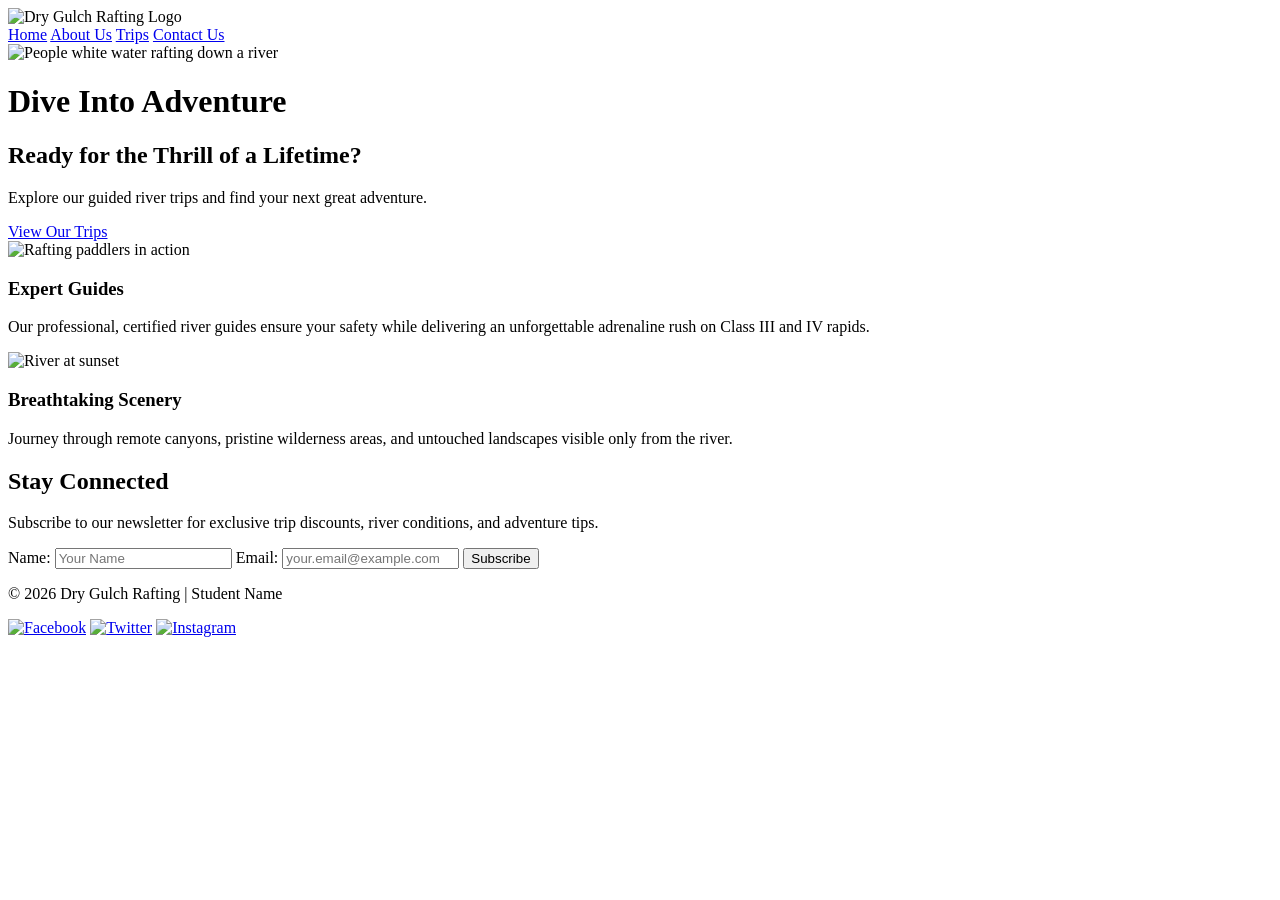
==== wwr/index.html @ 4033ba97 "week 6" ====
<!DOCTYPE html>
<html lang="en">

<head>
    <meta charset="UTF-8">
    <meta name="viewport" content="width=device-width, initial-scale=1.0">
    <title>White Water Rafting Home | Dry Gulch Rafting</title>
    <meta name="description"
      content="Experience thrilling white water rafting adventures with Dry Gulch Rafting. Book your trip today and explore our guided river expeditions!">
    <link rel="stylesheet" href="styles/rafting.css">
</head>

<body>
    <header>
        <img src="images/logo.png" alt="Dry Gulch Rafting Logo">
        <nav>
            <a href="index.html">Home</a>
            <a href="about.html">About Us</a>
            <a href="trips.html">Trips</a>
            <a href="contact.html">Contact Us</a>
        </nav>
    </header>

    <main>
        <!-- Hero Section -->
        <div class="hero">
            <img src="images/hero-home.jpg" alt="People white water rafting down a river">
            <h1>Dive Into Adventure</h1>
        </div>

        <!-- Call to Action Section -->
        <section class="cta-banner">
            <h2>Ready for the Thrill of a Lifetime?</h2>
            <p>Explore our guided river trips and find your next great adventure.</p>
            <a href="trips.html" class="cta-button">View Our Trips</a>
        </section>

        <!-- Purpose and Offerings Grid -->
        <section class="home-grid">
            <div class="grid-card">
                <img src="images/rafting-paddle.jpg" alt="Rafting paddlers in action">
                <h3>Expert Guides</h3>
                <p>Our professional, certified river guides ensure your safety while delivering an
                    unforgettable adrenaline rush on Class III and IV rapids.</p>
            </div>
            <div class="grid-card">
                <img src="images/rafting-sunset.jpg" alt="River at sunset">
                <h3>Breathtaking Scenery</h3>
                <p>Journey through remote canyons, pristine wilderness areas, and untouched
                    landscapes visible only from the river.</p>
            </div>
        </section>

        <!-- Newsletter Sign-Up Form -->
        <section class="newsletter">
            <h2>Stay Connected</h2>
            <p>Subscribe to our newsletter for exclusive trip discounts, river conditions, and
                adventure tips.</p>
            <form action="#" method="post">
                <label for="name">Name:</label>
                <input type="text" id="name" name="name" required placeholder="Your Name">

                <label for="email">Email:</label>
                <input type="email" id="email" name="email" required
                  placeholder="your.email@example.com">

                <button type="submit">Subscribe</button>
            </form>
        </section>
    </main>

    <footer>
        <p>&copy; 2026 Dry Gulch Rafting | Student Name</p>
        <nav class="sociallinks">
            <a href="https://facebook.com" target="_blank"><img src="images/facebook.png"
                  alt="Facebook"></a>
            <a href="https://twitter.com" target="_blank"><img src="images/twitter.png"
                  alt="Twitter"></a>
            <a href="https://instagram.com" target="_blank"><img src="images/instagram.png"
                  alt="Instagram"></a>
        </nav>
    </footer>
</body>

</html>
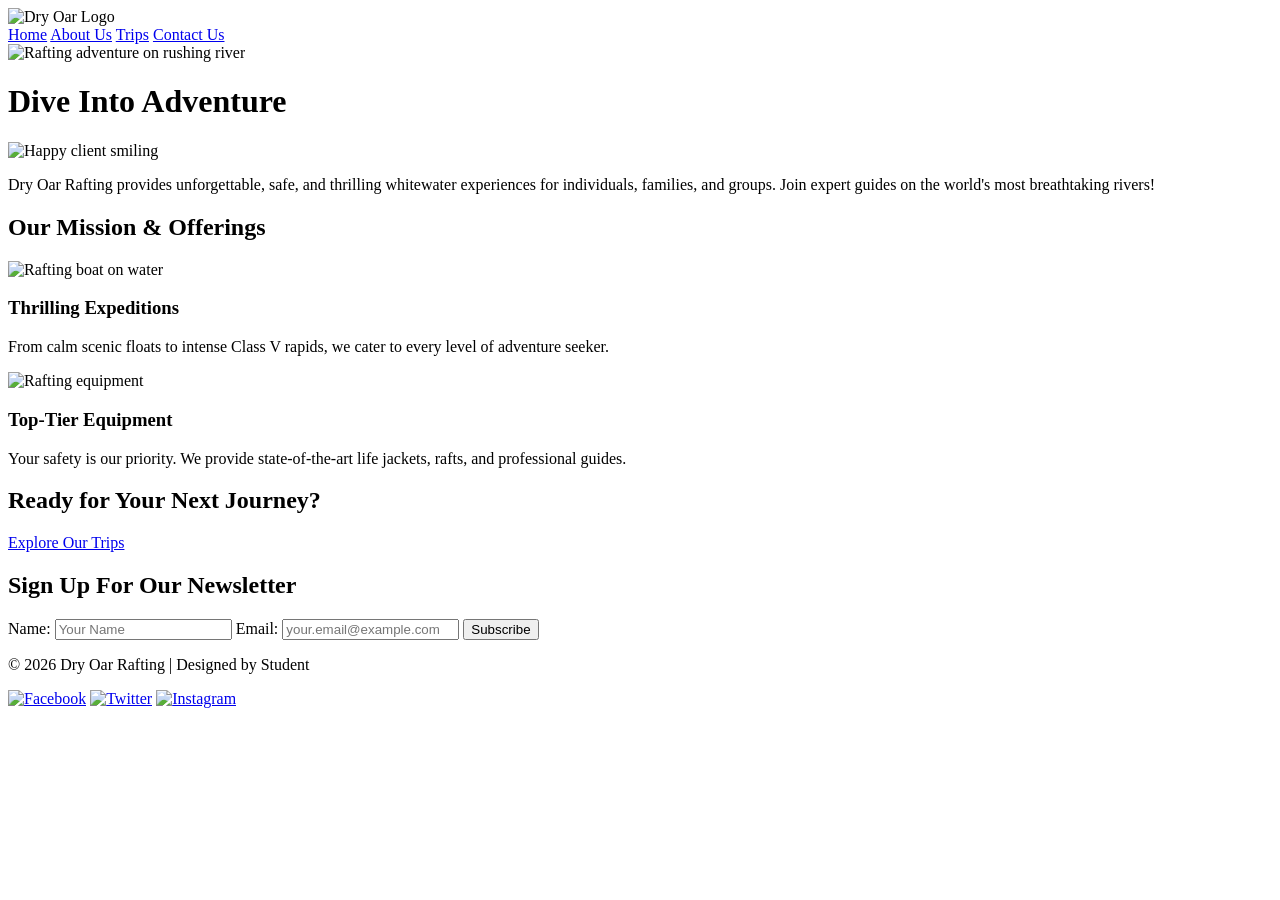
==== commit 0250dedb: "week 6 project" ====
--- a/wwr/index.html
+++ b/wwr/index.html
@@ -4,15 +4,15 @@
 <head>
     <meta charset="UTF-8">
     <meta name="viewport" content="width=device-width, initial-scale=1.0">
-    <title>White Water Rafting Home | Dry Gulch Rafting</title>
+    <title>Whitewater Rafting Home | Dry Oar Rafting</title>
     <meta name="description"
-      content="Experience thrilling white water rafting adventures with Dry Gulch Rafting. Book your trip today and explore our guided river expeditions!">
+      content="Experience the thrill of whitewater rafting with Dry Oar Rafting. Book your adventure, check out our trips, and join our newsletter today!">
     <link rel="stylesheet" href="styles/rafting.css">
 </head>
 
 <body>
     <header>
-        <img src="images/logo.png" alt="Dry Gulch Rafting Logo">
+        <img src="images/logo.png" alt="Dry Oar Logo">
         <nav>
             <a href="index.html">Home</a>
             <a href="about.html">About Us</a>
@@ -22,61 +22,68 @@
     </header>
 
     <main>
-        <!-- Hero Section -->
+        <!-- Hero Section with Absolute Positioned Heading -->
         <div class="hero">
-            <img src="images/hero-home.jpg" alt="People white water rafting down a river">
+            <img src="images/hero.jpg" alt="Rafting adventure on rushing river">
             <h1>Dive Into Adventure</h1>
+            <article>
+                <img src="images/happy-client.jpg" alt="Happy client smiling">
+                <p>Dry Oar Rafting provides unforgettable, safe, and thrilling whitewater
+                    experiences for individuals, families, and groups. Join expert guides on the
+                    world's most breathtaking rivers!</p>
+            </article>
         </div>
 
-        <!-- Call to Action Section -->
-        <section class="cta-banner">
-            <h2>Ready for the Thrill of a Lifetime?</h2>
-            <p>Explore our guided river trips and find your next great adventure.</p>
-            <a href="trips.html" class="cta-button">View Our Trips</a>
-        </section>
-
-        <!-- Purpose and Offerings Grid -->
+        <!-- History / Purpose Section using CSS Grid -->
         <section class="home-grid">
-            <div class="grid-card">
-                <img src="images/rafting-paddle.jpg" alt="Rafting paddlers in action">
-                <h3>Expert Guides</h3>
-                <p>Our professional, certified river guides ensure your safety while delivering an
-                    unforgettable adrenaline rush on Class III and IV rapids.</p>
-            </div>
-            <div class="grid-card">
-                <img src="images/rafting-sunset.jpg" alt="River at sunset">
-                <h3>Breathtaking Scenery</h3>
-                <p>Journey through remote canyons, pristine wilderness areas, and untouched
-                    landscapes visible only from the river.</p>
+            <h2>Our Mission & Offerings</h2>
+            <div class="grid-container">
+                <div class="grid-card">
+                    <img src="images/rafting-boat.jpg" alt="Rafting boat on water">
+                    <h3>Thrilling Expeditions</h3>
+                    <p>From calm scenic floats to intense Class V rapids, we cater to every level of
+                        adventure seeker.</p>
+                </div>
+                <div class="grid-card">
+                    <img src="images/rafting-gear.jpg" alt="Rafting equipment">
+                    <h3>Top-Tier Equipment</h3>
+                    <p>Your safety is our priority. We provide state-of-the-art life jackets, rafts,
+                        and professional guides.</p>
+                </div>
             </div>
         </section>
 
-        <!-- Newsletter Sign-Up Form -->
-        <section class="newsletter">
-            <h2>Stay Connected</h2>
-            <p>Subscribe to our newsletter for exclusive trip discounts, river conditions, and
-                adventure tips.</p>
-            <form action="#" method="post">
-                <label for="name">Name:</label>
-                <input type="text" id="name" name="name" required placeholder="Your Name">
+        <!-- Call to Action & Newsletter -->
+        <section class="cta-newsletter">
+            <div class="cta-box">
+                <h2>Ready for Your Next Journey?</h2>
+                <a href="trips.html" class="cta-button">Explore Our Trips</a>
+            </div>
 
-                <label for="email">Email:</label>
-                <input type="email" id="email" name="email" required
-                  placeholder="your.email@example.com">
+            <div class="newsletter-box">
+                <h2>Sign Up For Our Newsletter</h2>
+                <form>
+                    <label for="username">Name:</label>
+                    <input type="text" id="username" name="name" required placeholder="Your Name">
 
-                <button type="submit">Subscribe</button>
-            </form>
+                    <label for="useremail">Email:</label>
+                    <input type="email" id="useremail" name="email" required
+                      placeholder="your.email@example.com">
+
+                    <button type="submit" class="submit-btn">Subscribe</button>
+                </form>
+            </div>
         </section>
     </main>
 
     <footer>
-        <p>&copy; 2026 Dry Gulch Rafting | Student Name</p>
+        <p>&copy; 2026 Dry Oar Rafting | Designed by Student</p>
         <nav class="sociallinks">
-            <a href="https://facebook.com" target="_blank"><img src="images/facebook.png"
+            <a href="https://facebook.com" target="_blank"><img src="images/facebook.svg"
                   alt="Facebook"></a>
-            <a href="https://twitter.com" target="_blank"><img src="images/twitter.png"
+            <a href="https://twitter.com" target="_blank"><img src="images/twitter.svg"
                   alt="Twitter"></a>
-            <a href="https://instagram.com" target="_blank"><img src="images/instagram.png"
+            <a href="https://instagram.com" target="_blank"><img src="images/instagram.svg"
                   alt="Instagram"></a>
         </nav>
     </footer>
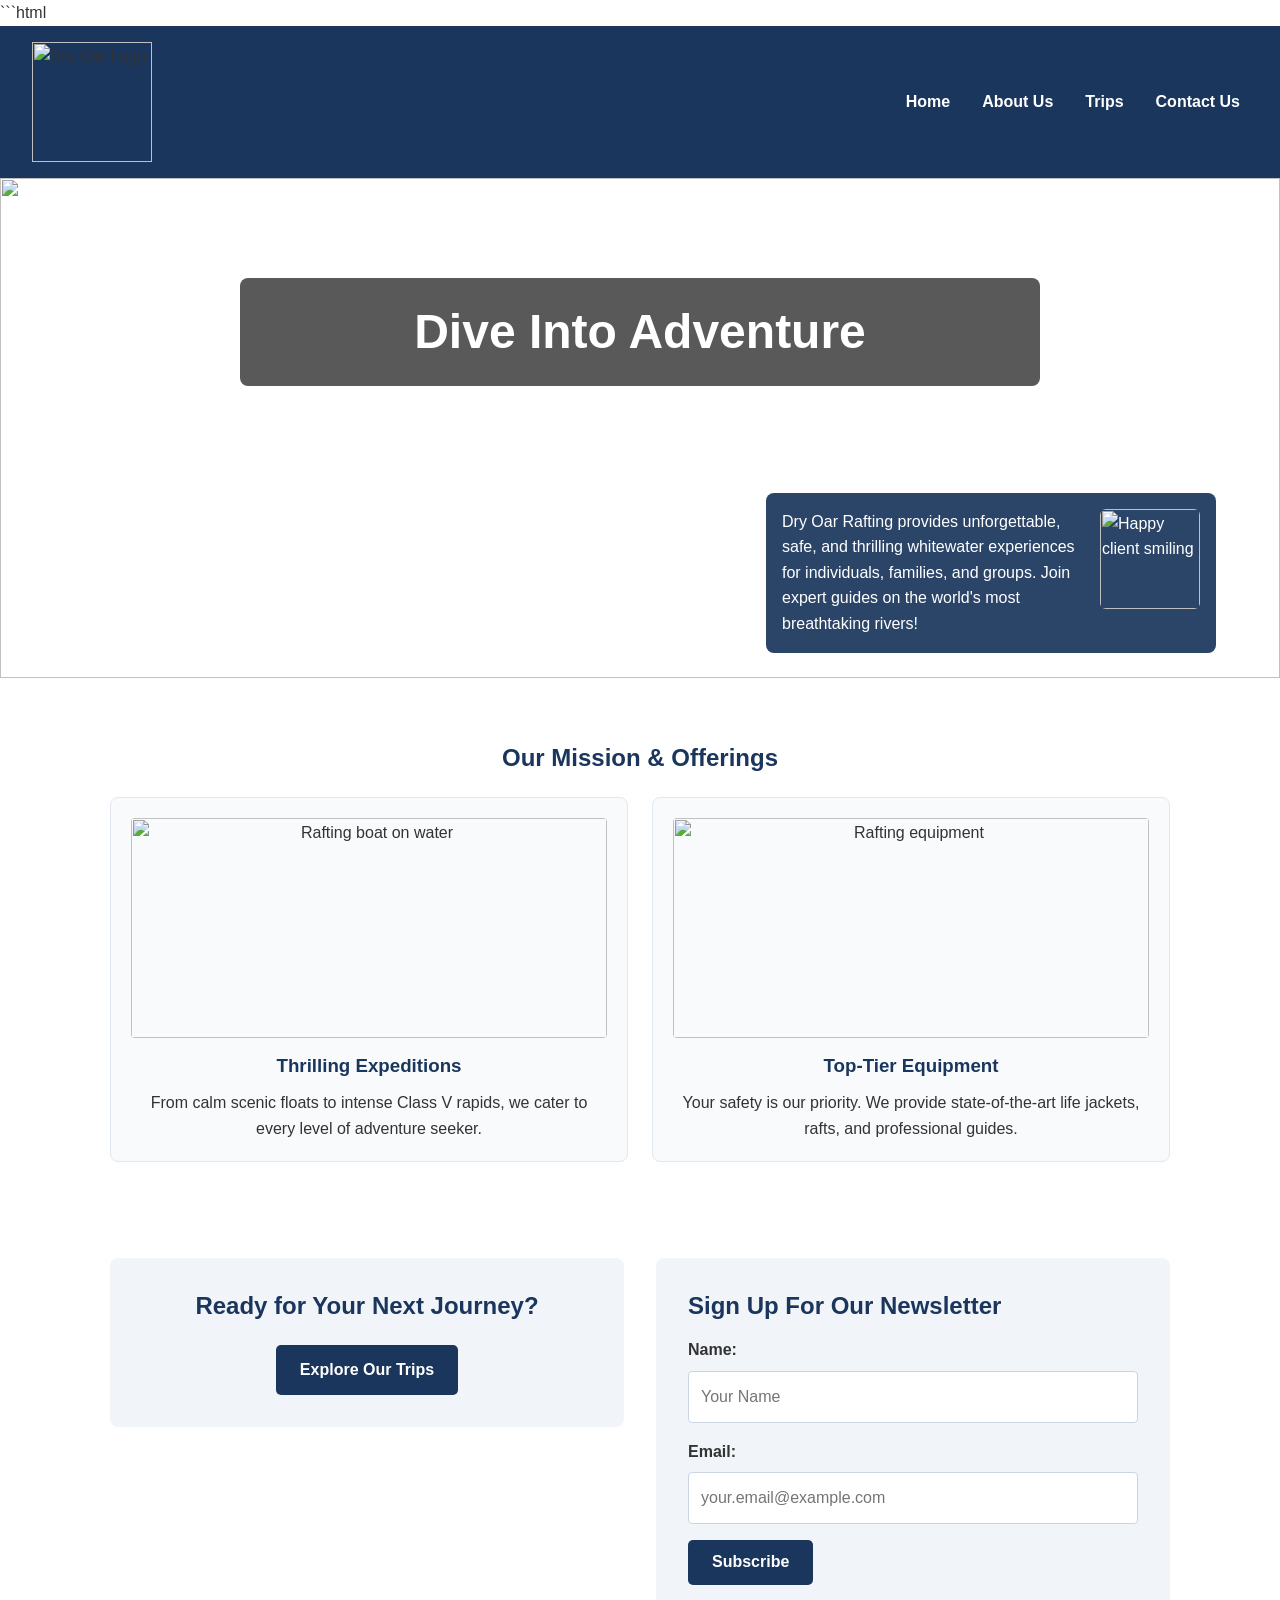
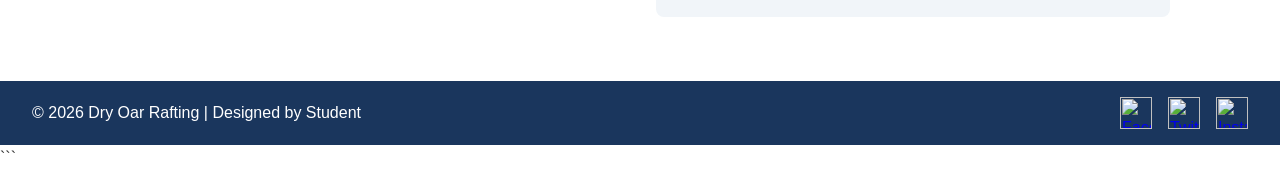
==== commit 0ca6331e: "my project" ====
--- a/wwr/index.html
+++ b/wwr/index.html
@@ -1,18 +1,23 @@
+```html
 <!DOCTYPE html>
 <html lang="en">
 
 <head>
     <meta charset="UTF-8">
     <meta name="viewport" content="width=device-width, initial-scale=1.0">
+
     <title>Whitewater Rafting Home | Dry Oar Rafting</title>
+
     <meta name="description"
       content="Experience the thrill of whitewater rafting with Dry Oar Rafting. Book your adventure, check out our trips, and join our newsletter today!">
-    <link rel="stylesheet" href="styles/rafting.css">
+
+    <link rel="stylesheet" href="Styles/rafting.css">
 </head>
 
 <body>
     <header>
-        <img src="images/logo.png" alt="Dry Oar Logo">
+        <img src="Images/logo.png" alt="Dry Oar Logo">
+
         <nav>
             <a href="index.html">Home</a>
             <a href="about.html">About Us</a>
@@ -22,46 +27,63 @@
     </header>
 
     <main>
-        <!-- Hero Section with Absolute Positioned Heading -->
+        <!-- Hero Section -->
         <div class="hero">
-            <img src="images/hero.jpg" alt="Rafting adventure on rushing river">
+            <img src="Images/hero.jpg" alt="Rafting adventure on rushing river">
+
             <h1>Dive Into Adventure</h1>
+
             <article>
-                <img src="images/happy-client.jpg" alt="Happy client smiling">
-                <p>Dry Oar Rafting provides unforgettable, safe, and thrilling whitewater
+                <img src="Images/happy-client.jpg" alt="Happy client smiling">
+
+                <p>
+                    Dry Oar Rafting provides unforgettable, safe, and thrilling whitewater
                     experiences for individuals, families, and groups. Join expert guides on the
-                    world's most breathtaking rivers!</p>
+                    world's most breathtaking rivers!
+                </p>
             </article>
         </div>
 
-        <!-- History / Purpose Section using CSS Grid -->
+        <!-- Mission and Offerings Section -->
         <section class="home-grid">
-            <h2>Our Mission & Offerings</h2>
+            <h2>Our Mission &amp; Offerings</h2>
+
             <div class="grid-container">
                 <div class="grid-card">
-                    <img src="images/rafting-boat.jpg" alt="Rafting boat on water">
+                    <img src="Images/rafting-boat.jpg" alt="Rafting boat on water">
+
                     <h3>Thrilling Expeditions</h3>
-                    <p>From calm scenic floats to intense Class V rapids, we cater to every level of
-                        adventure seeker.</p>
+
+                    <p>
+                        From calm scenic floats to intense Class V rapids, we cater to every level
+                        of adventure seeker.
+                    </p>
                 </div>
+
                 <div class="grid-card">
-                    <img src="images/rafting-gear.jpg" alt="Rafting equipment">
+                    <img src="Images/rafting-gear.jpg" alt="Rafting equipment">
+
                     <h3>Top-Tier Equipment</h3>
-                    <p>Your safety is our priority. We provide state-of-the-art life jackets, rafts,
-                        and professional guides.</p>
+
+                    <p>
+                        Your safety is our priority. We provide state-of-the-art life jackets,
+                        rafts, and professional guides.
+                    </p>
                 </div>
             </div>
         </section>
 
-        <!-- Call to Action & Newsletter -->
+        <!-- Call to Action and Newsletter -->
         <section class="cta-newsletter">
             <div class="cta-box">
                 <h2>Ready for Your Next Journey?</h2>
+
                 <a href="trips.html" class="cta-button">Explore Our Trips</a>
             </div>
 
             <div class="newsletter-box">
                 <h2>Sign Up For Our Newsletter</h2>
+
                 <form>
                     <label for="username">Name:</label>
                     <input type="text" id="username" name="name" required placeholder="Your Name">
@@ -78,15 +100,22 @@
 
     <footer>
         <p>&copy; 2026 Dry Oar Rafting | Designed by Student</p>
+
         <nav class="sociallinks">
-            <a href="https://facebook.com" target="_blank"><img src="images/facebook.svg"
-                  alt="Facebook"></a>
-            <a href="https://twitter.com" target="_blank"><img src="images/twitter.svg"
-                  alt="Twitter"></a>
-            <a href="https://instagram.com" target="_blank"><img src="images/instagram.svg"
-                  alt="Instagram"></a>
+            <a href="https://facebook.com" target="_blank" rel="noopener noreferrer">
+                <img src="Images/facebook.svg" alt="Facebook">
+            </a>
+
+            <a href="https://twitter.com" target="_blank" rel="noopener noreferrer">
+                <img src="Images/twitter.svg" alt="Twitter">
+            </a>
+
+            <a href="https://instagram.com" target="_blank" rel="noopener noreferrer">
+                <img src="Images/instagram.svg" alt="Instagram">
+            </a>
         </nav>
     </footer>
 </body>
 
-</html>+</html>
+```
--- a/wwr/Styles/rafting.css
+++ b/wwr/Styles/rafting.css
@@ -0,0 +1,587 @@
+/* ===================================
+   GLOBAL & RESET STYLES
+   =================================== */
+
+* {
+    box-sizing: border-box;
+    margin: 0;
+    padding: 0;
+}
+
+body {
+    font-family: Arial, sans-serif;
+    line-height: 1.6;
+    color: #333333;
+    background-color: #ffffff;
+}
+
+img {
+    max-width: 100%;
+}
+
+/* ===================================
+   HEADER & NAVIGATION
+   =================================== */
+
+header {
+    display: grid;
+    grid-template-columns: auto 1fr;
+    align-items: center;
+    gap: 2rem;
+    background-color: #1a365d;
+    padding: 1rem 2rem;
+}
+
+header > img {
+    width: 120px;
+    height: auto;
+}
+
+header nav {
+    display: flex;
+    justify-content: flex-end;
+    align-items: center;
+    flex-wrap: wrap;
+    gap: 1rem;
+}
+
+header nav a {
+    color: #ffffff;
+    text-decoration: none;
+    font-weight: bold;
+    padding: 0.5rem;
+}
+
+header nav a:hover,
+header nav a:focus {
+    text-decoration: underline;
+}
+
+/* ===================================
+   MAIN CONTENT
+   =================================== */
+
+main h1 {
+    text-align: center;
+    margin-top: 1.5rem;
+}
+
+h2,
+h3 {
+    line-height: 1.3;
+}
+
+p {
+    margin-bottom: 1rem;
+}
+
+/* ===================================
+   HOME PAGE HERO SECTION
+   =================================== */
+
+.hero {
+    position: relative;
+    text-align: center;
+    color: #ffffff;
+}
+
+.hero > img {
+    display: block;
+    width: 100%;
+    height: 500px;
+    object-fit: cover;
+}
+
+.hero h1 {
+    position: absolute;
+    top: 20%;
+    left: 50%;
+    transform: translateX(-50%);
+    width: 90%;
+    max-width: 800px;
+    padding: 1rem;
+    color: #ffffff;
+    background-color: rgba(0, 0, 0, 0.65);
+    border-radius: 8px;
+    font-size: clamp(1.8rem, 4vw, 3rem);
+    margin: 0;
+}
+
+.hero article {
+    position: absolute;
+    right: 5%;
+    bottom: 5%;
+    width: min(90%, 450px);
+    padding: 1rem;
+    background-color: rgba(26, 54, 93, 0.92);
+    border-radius: 8px;
+    text-align: left;
+}
+
+.hero article img {
+    float: right;
+    width: 100px;
+    height: 100px;
+    object-fit: cover;
+    margin: 0 0 0.75rem 1rem;
+    border-radius: 6px;
+}
+
+.hero article p {
+    margin-bottom: 0;
+}
+
+/* ===================================
+   HOME PAGE GRID
+   =================================== */
+
+.home-grid {
+    display: block;
+    max-width: 1100px;
+    margin: 2rem auto;
+    padding: 2rem 1.25rem;
+}
+
+.home-grid > h2 {
+    text-align: center;
+    margin-bottom: 1.5rem;
+    color: #1a365d;
+}
+
+.grid-container {
+    display: grid;
+    grid-template-columns: repeat(2, minmax(0, 1fr));
+    gap: 1.5rem;
+}
+
+.grid-card,
+.trip-card {
+    background-color: #f8fafc;
+    border: 1px solid #e2e8f0;
+    padding: 1.25rem;
+    border-radius: 8px;
+    text-align: center;
+}
+
+.grid-card img,
+.trip-card img {
+    display: block;
+    width: 100%;
+    height: 220px;
+    object-fit: cover;
+    border-radius: 4px;
+    margin-bottom: 1rem;
+}
+
+.grid-card h3,
+.trip-card h3 {
+    color: #1a365d;
+    margin-bottom: 0.75rem;
+}
+
+.grid-card p,
+.trip-card p {
+    margin-bottom: 0;
+}
+
+/* ===================================
+   CALL TO ACTION & NEWSLETTER
+   =================================== */
+
+.cta-newsletter {
+    display: grid;
+    grid-template-columns: repeat(2, minmax(0, 1fr));
+    gap: 2rem;
+    max-width: 1100px;
+    margin: 2rem auto;
+    padding: 2rem 1.25rem;
+}
+
+.cta-box,
+.newsletter-box {
+    padding: 2rem;
+    background-color: #f1f5f9;
+    border-radius: 8px;
+}
+
+.cta-box {
+    text-align: center;
+    align-self: start;
+}
+
+.cta-box h2,
+.newsletter-box h2 {
+    color: #1a365d;
+    margin-bottom: 1rem;
+}
+
+.cta-button {
+    display: inline-block;
+    margin-top: 0.5rem;
+    padding: 0.75rem 1.5rem;
+    background-color: #1a365d;
+    color: #ffffff;
+    text-decoration: none;
+    border-radius: 5px;
+    font-weight: bold;
+}
+
+.cta-button:hover,
+.cta-button:focus {
+    background-color: #0d1b2a;
+}
+
+.newsletter-box form {
+    display: flex;
+    flex-direction: column;
+    gap: 0.5rem;
+}
+
+.newsletter-box label {
+    font-weight: bold;
+}
+
+.newsletter-box input {
+    width: 100%;
+    padding: 0.75rem;
+    border: 1px solid #cbd5e1;
+    border-radius: 4px;
+    font: inherit;
+    margin-bottom: 0.5rem;
+}
+
+.submit-btn {
+    align-self: flex-start;
+    background-color: #1a365d;
+    color: #ffffff;
+    padding: 0.85rem 1.5rem;
+    font-size: 1rem;
+    font-weight: bold;
+    border: none;
+    border-radius: 5px;
+    cursor: pointer;
+    transition: background-color 0.2s ease;
+}
+
+.submit-btn:hover,
+.submit-btn:focus {
+    background-color: #0d1b2a;
+}
+
+/* ===================================
+   ADVENTURES GALLERY
+   =================================== */
+
+.adventures {
+    max-width: 1100px;
+    margin: 2rem auto;
+    padding: 0 1rem;
+}
+
+.adventure-gallery {
+    display: grid;
+    grid-template-columns: repeat(auto-fit, minmax(160px, 1fr));
+    gap: 1rem;
+    margin-top: 1rem;
+}
+
+.adventure-gallery figure {
+    text-align: center;
+    background-color: #f7fafc;
+    border: 1px solid #e2e8f0;
+    border-radius: 4px;
+    overflow: hidden;
+}
+
+.adventure-gallery img {
+    display: block;
+    width: 100%;
+    height: 140px;
+    object-fit: cover;
+}
+
+.adventure-gallery figcaption {
+    padding: 0.5rem;
+    font-weight: bold;
+    font-size: 0.85rem;
+    color: #1a202c;
+}
+
+/* ===================================
+   CONTACT PAGE
+   =================================== */
+
+.company-info {
+    max-width: 800px;
+    margin: 2rem auto;
+    padding: 1.5rem;
+    background-color: #f4f8fb;
+    border-radius: 8px;
+}
+
+.info-details {
+    margin-bottom: 1rem;
+    line-height: 1.6;
+}
+
+.map-container iframe {
+    display: block;
+    width: 100%;
+    min-height: 300px;
+    border: none;
+    border-radius: 6px;
+}
+
+.employees {
+    max-width: 900px;
+    margin: 2rem auto;
+    padding: 0 1rem;
+}
+
+.employee-gallery {
+    display: grid;
+    grid-template-columns: repeat(auto-fit, minmax(200px, 1fr));
+    gap: 1.5rem;
+    margin-top: 1rem;
+}
+
+.employee-gallery figure {
+    margin: 0;
+    text-align: center;
+    border: 1px solid #dddddd;
+    border-radius: 8px;
+    overflow: hidden;
+    padding-bottom: 1rem;
+    background-color: #ffffff;
+}
+
+.employee-gallery img {
+    display: block;
+    width: 100%;
+    height: 200px;
+    object-fit: cover;
+}
+
+.employee-gallery figcaption {
+    margin-top: 0.5rem;
+    display: flex;
+    flex-direction: column;
+    gap: 0.25rem;
+}
+
+.employee-gallery figcaption strong {
+    color: #1a365d;
+}
+
+.employee-gallery figcaption span {
+    font-size: 0.9rem;
+    color: #4a5568;
+}
+
+.contact-form-container {
+    max-width: 700px;
+    margin: 2rem auto;
+    padding: 1.5rem;
+    background-color: #f9f9f9;
+    border: 1px solid #e0e0e0;
+    border-radius: 8px;
+}
+
+.contact-form {
+    display: flex;
+    flex-direction: column;
+    gap: 1.2rem;
+    margin-top: 1rem;
+}
+
+.form-item {
+    display: flex;
+    flex-direction: column;
+    gap: 0.4rem;
+}
+
+.form-item label,
+.radio-group legend {
+    font-weight: bold;
+    color: #1a202c;
+}
+
+.form-item input[type="text"],
+.form-item input[type="email"],
+.form-item textarea {
+    padding: 0.75rem;
+    border: 1px solid #cccccc;
+    border-radius: 4px;
+    font-size: 1rem;
+    font-family: inherit;
+}
+
+.radio-group {
+    border: none;
+    padding: 0;
+    margin: 0;
+    display: flex;
+    flex-direction: column;
+    gap: 0.5rem;
+}
+
+.radio-group label,
+.checkbox-group label {
+    font-weight: normal;
+    display: flex;
+    align-items: center;
+    gap: 0.5rem;
+    cursor: pointer;
+}
+
+/* ===================================
+   TRIPS PAGE
+   =================================== */
+
+.trips-header,
+.cta-banner {
+    text-align: center;
+    padding: 2.5rem 1.25rem;
+    background-color: #f1f5f9;
+}
+
+.trip-details-grid {
+    display: grid;
+    grid-template-columns: repeat(auto-fit, minmax(280px, 1fr));
+    gap: 1.25rem;
+    max-width: 1100px;
+    margin: 0 auto;
+    padding: 2.5rem 1.25rem;
+}
+
+.trips-table-section {
+    max-width: 900px;
+    margin: 0 auto;
+    padding: 2.5rem 1.25rem;
+    text-align: center;
+    overflow-x: auto;
+}
+
+.trips-table {
+    width: 100%;
+    margin-top: 1.25rem;
+    border-collapse: collapse;
+}
+
+.trips-table th,
+.trips-table td {
+    border: 1px solid #cbd5e1;
+    padding: 0.75rem;
+    text-align: left;
+}
+
+.trips-table th {
+    background-color: #1a365d;
+    color: #ffffff;
+}
+
+/* ===================================
+   FOOTER
+   =================================== */
+
+footer {
+    display: flex;
+    justify-content: space-between;
+    align-items: center;
+    flex-wrap: wrap;
+    gap: 1rem;
+    background-color: #1a365d;
+    color: #ffffff;
+    padding: 1rem 2rem;
+    margin-top: 2rem;
+}
+
+footer p {
+    margin-bottom: 0;
+}
+
+footer .sociallinks {
+    display: flex;
+    align-items: center;
+    gap: 1rem;
+}
+
+footer .sociallinks a {
+    display: inline-flex;
+    align-items: center;
+}
+
+footer .sociallinks img {
+    display: block;
+    width: 32px;
+    height: 32px;
+    object-fit: contain;
+}
+
+/* ===================================
+   RESPONSIVE DESIGN
+   =================================== */
+
+@media screen and (max-width: 700px) {
+    header {
+        grid-template-columns: 1fr;
+        justify-items: center;
+        padding: 1rem;
+        gap: 0.75rem;
+    }
+
+    header nav {
+        justify-content: center;
+        gap: 0.25rem;
+    }
+
+    .hero > img {
+        height: 420px;
+    }
+
+    .hero h1 {
+        top: 8%;
+        width: 94%;
+        padding: 0.75rem;
+    }
+
+    .hero article {
+        right: 3%;
+        bottom: 3%;
+        width: 94%;
+        padding: 0.75rem;
+    }
+
+    .hero article img {
+        width: 75px;
+        height: 75px;
+    }
+
+    .grid-container,
+    .cta-newsletter {
+        grid-template-columns: 1fr;
+    }
+
+    .home-grid {
+        padding: 1.5rem 1rem;
+    }
+
+    .cta-box,
+    .newsletter-box {
+        padding: 1.25rem;
+    }
+
+    footer {
+        flex-direction: column;
+        text-align: center;
+        padding: 1.25rem;
+    }
+
+    footer .sociallinks {
+        justify-content: center;
+    }
+
+    .trips-table {
+        min-width: 550px;
+    }
+}
